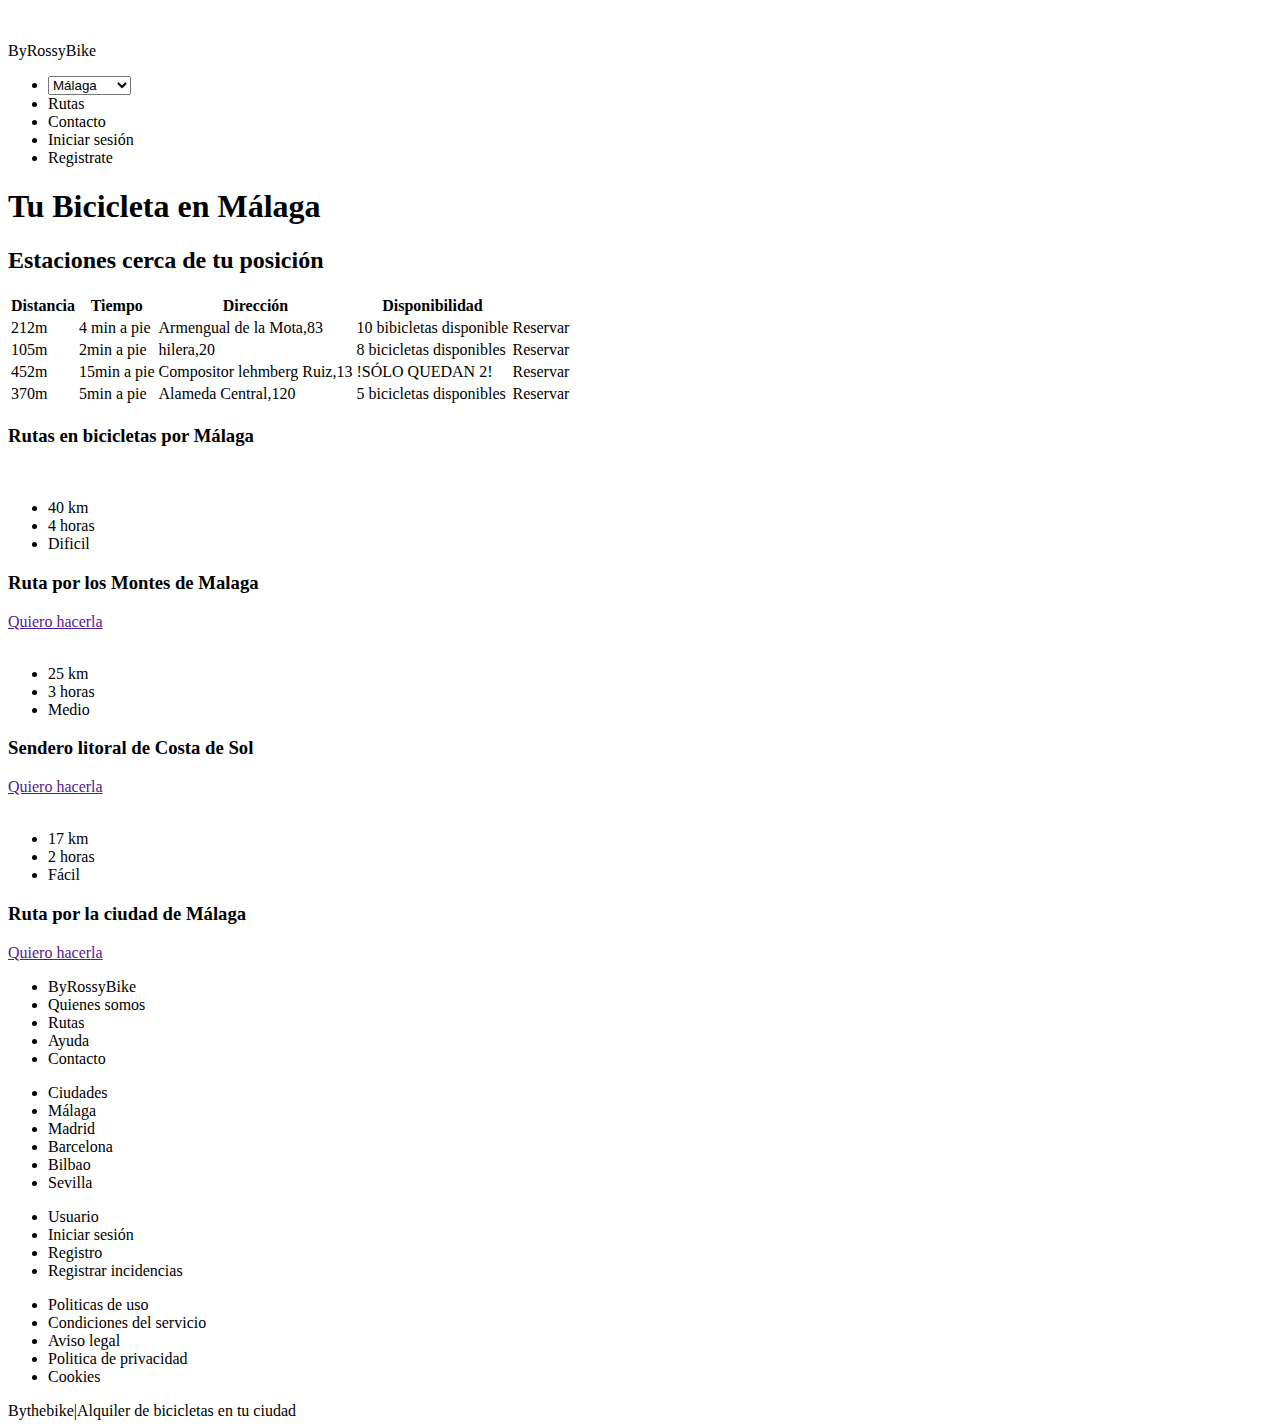
==== reserva/index.html @ 699a14f5 "3 de mayo a las 18hs." ====
<!DOCTYPE html>
<html lang="en">
    <head>
        <meta charset="UTF-8">
        <title>Reserva</title>
        <link href="https://fonts.googleapis.com/css?family=Montserrat" rel="stylesheet">
        <link rel="stylesheet" href="../css/estilos_reserva.css">
    </head>
<body>
    <div class="container">
        <div class="nav">
            <div class="logo">
                <img src="" alt="">
                <p>ByRossyBike</p>
            </div>
            <ul>
                <li>
                    <select class="ciudades">
                            <option>Málaga</option>
                            <option>Barcelona</option>
                            <option>Madrid</option>
                    </select>                    
                </li>
                <li>Rutas</li>
                <li>Contacto</li>
                <li class="iniciasesión">Iniciar sesión</li>
                <li>Registrate</li>
            </ul>
        </div>
        <div class="welcome_image">
           <h1>Tu Bicicleta en Málaga</h1>
        </div>
        <div class="estaciones">
            <h2>Estaciones cerca de tu posición</h2>
            <table>
                <tr>
                    <th>Distancia</th>
                    <th>Tiempo</th>
                    <th>Dirección</th>
                    <th>Disponibilidad</th>
                </tr>
                <tr>
                    <td>212m</td>
                    <td>4 min a pie</td>
                    <td>Armengual de la Mota,83</td>
                    <td>10 bibicletas disponible</td>
                    <td>Reservar</td>
                </tr>
                <tr>
                    <td>105m</td>
                    <td>2min a pie</td>
                    <td>hilera,20</td>
                    <td>8 bicicletas disponibles</td>
                    <td>Reservar</td>
                </tr>
                <tr>
                    <td>452m</td>
                    <td>15min a pie</td>
                    <td>Compositor lehmberg Ruiz,13</td>
                    <td>!SÓLO QUEDAN 2!</td>
                    <td>Reservar</td>
                </tr>
                <tr>
                    <td>370m</td>
                    <td>5min a pie</td>
                    <td>Alameda Central,120</td>
                    <td>5 bicicletas disponibles</td>
                    <td>Reservar</td>
                </tr>
            </table>
        </div>
        <div class="rutas">
            <h3>Rutas en bicicletas por Málaga</h3>
            <div class="ruta">
                <img src="" alt="">
                <div class="detalle">
                    <ul>
                        <li>40 km</li>
                        <li>4 horas</li>
                        <li>Dificil</li>
                    </ul>
                </div>
                <h3>Ruta por los Montes de Malaga</h3>
                <a href="" class="quiero_hacerla">Quiero hacerla</a>
            </div>
            <div class="ruta">
                    <img src="" alt="">
                    <div class="detalle">
                        <ul>
                            <li>25 km</li>
                            <li>3 horas</li>
                            <li>Medio</li>
                        </ul>
                    </div>
                    <h3>Sendero litoral de Costa de Sol</h3>
                    <a href="" class="quiero_hacerla">Quiero hacerla</a>
                </div>    
            </div>
            <div class="ruta">
                    <img src="" alt="">
                    <div class="detalle">
                        <ul>
                            <li>17 km</li>
                            <li>2 horas</li>
                            <li>Fácil</li>
                        </ul>
                    </div>
                    <h3>Ruta por la ciudad de Málaga</h3>
                    <a href="" class="quiero_hacerla">Quiero hacerla</a>
                </div>    
            </div>
        </div>

        <div class="footer">
            <ul>
                <li class="list_title">ByRossyBike</li>
                <li>Quienes somos</li>
                <li>Rutas</li>
                <li>Ayuda</li>
                <li>Contacto</li>
            </ul>
            <ul>
                <li class="list_title"> Ciudades</li>
                <li>Málaga</li>
                <li>Madrid</li>
                <li>Barcelona</li>
                <li>Bilbao</li>
                <li>Sevilla</li>
            </ul>
            <ul>
                <li class="list_title">Usuario</li>
                <li>Iniciar sesión</li>
                <li>Registro</li>
                <li>Registrar incidencias</li>
            </ul>
            <ul>
                <li class="list_title">Politicas de uso</li>
                <li>Condiciones del servicio</li>
                <li>Aviso legal</li>
                <li>Politica de privacidad</li>
                <li>Cookies</li>
            </ul>
        </div>
        <div class="social">
          Bythebike|Alquiler de bicicletas en tu ciudad 
        </div>
    </div><!-- de class="container"-->
</body>
</html>
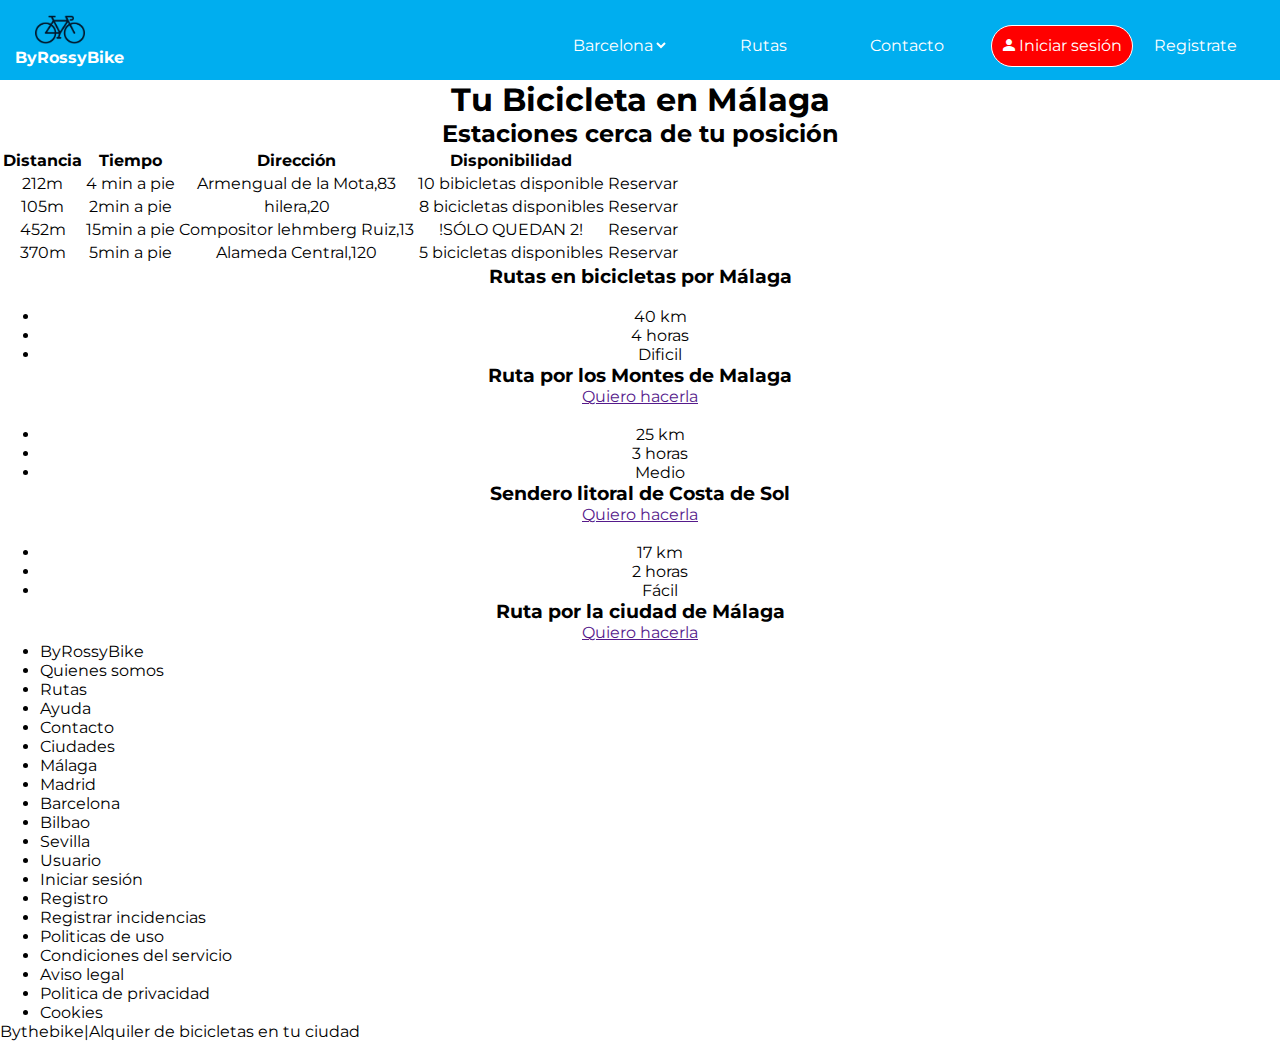
==== commit 1e7b5bfc: "he terminado nav" ====
--- a/reserva/index.html
+++ b/reserva/index.html
@@ -4,26 +4,32 @@
         <meta charset="UTF-8">
         <title>Reserva</title>
         <link href="https://fonts.googleapis.com/css?family=Montserrat" rel="stylesheet">
+        <link rel="stylesheet" href="../css/ionicons/css/ionicons.css">
         <link rel="stylesheet" href="../css/estilos_reserva.css">
     </head>
 <body>
     <div class="container">
         <div class="nav">
             <div class="logo">
-                <img src="" alt="">
-                <p>ByRossyBike</p>
+                <img src="../img/logo-bythebike.png" alt="">
+                <h4>ByRossyBike</h4>
             </div>
             <ul>
                 <li>
                     <select class="ciudades">
                             <option>Málaga</option>
-                            <option>Barcelona</option>
+                            <option selected>Barcelona</option>
                             <option>Madrid</option>
                     </select>                    
                 </li>
                 <li>Rutas</li>
                 <li>Contacto</li>
-                <li class="iniciasesión">Iniciar sesión</li>
+                <li>
+                    <a href="" id="inicia_sesion">
+                        <i class="ion-android-person"></i>
+                        Iniciar sesión
+                    </a>
+                </li>
                 <li>Registrate</li>
             </ul>
         </div>
--- a/css/estilos_reserva.css
+++ b/css/estilos_reserva.css
@@ -0,0 +1,64 @@
+*{
+    margin:0;
+    font-family: 'Montserrat', sans-serif;
+}
+
+.container{
+
+    width: 100%;
+    text-align: center;
+}
+.nav{
+    background-color:#00AEEF;
+    height: 50px;
+    text-align: left;
+    color:white;
+    padding: 15px;
+}
+
+.nav .logo{
+    float:left;
+    width:90px;
+    text-align: center;
+
+}
+.nav .logo img{
+    width: 50px;
+}
+
+.nav ul{    
+     float:right; 
+}
+
+.nav ul li{
+    
+    display:inline-block;
+    width:120px;
+    height:20px;
+    padding: 10px; 
+    text-align: center;
+}
+
+.ciudades{
+    outline: 0;
+    border:0;
+    background-color:#00AEEF;
+    color:white;
+    font-family: 'Montserrat', sans-serif; 
+    font-size:1em;
+}
+
+#inicia_sesion{
+    text-decoration: none;
+    color: white;
+    display: inline-block;
+    width:120px;
+    height: 20px;
+    padding: 10px;
+    border: 1px solid white;
+    border-radius: 30px;
+    background-color: red;
+}
+#inicia_sesion:hover{
+    box-shadow: 1px 1px 5px black;
+}
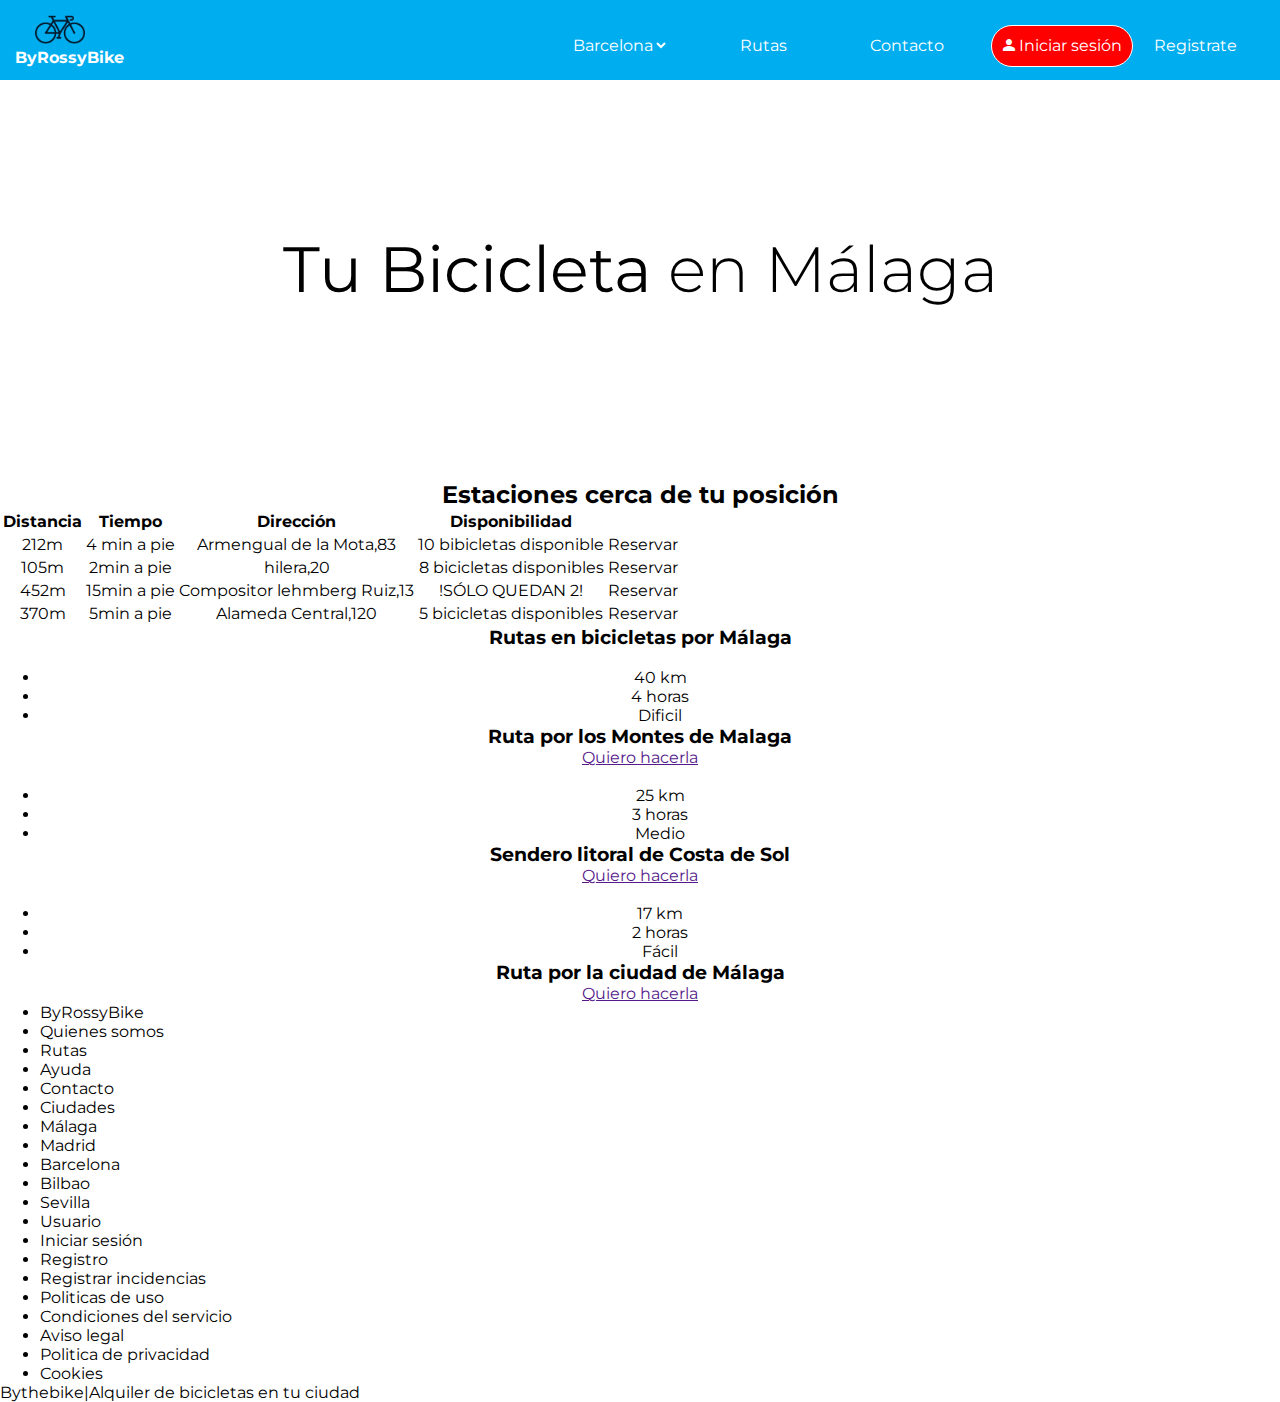
==== commit d3889623: "welcome image añadido!" ====
--- a/reserva/index.html
+++ b/reserva/index.html
@@ -3,7 +3,7 @@
     <head>
         <meta charset="UTF-8">
         <title>Reserva</title>
-        <link href="https://fonts.googleapis.com/css?family=Montserrat" rel="stylesheet">
+        <link href="https://fonts.googleapis.com/css?family=Montserrat:200,300,400,600,700" rel="stylesheet">
         <link rel="stylesheet" href="../css/ionicons/css/ionicons.css">
         <link rel="stylesheet" href="../css/estilos_reserva.css">
     </head>
@@ -33,8 +33,8 @@
                 <li>Registrate</li>
             </ul>
         </div>
-        <div class="welcome_image">
-           <h1>Tu Bicicleta en Málaga</h1>
+        <div class="welcome_image">   
+            <h1><span class="gordo">Tu Bicicleta</span> en Málaga</h1>            
         </div>
         <div class="estaciones">
             <h2>Estaciones cerca de tu posición</h2>
--- a/css/estilos_reserva.css
+++ b/css/estilos_reserva.css
@@ -8,6 +8,9 @@
     width: 100%;
     text-align: center;
 }
+
+/* ========= estilos para div.nav ============ */
+
 .nav{
     background-color:#00AEEF;
     height: 50px;
@@ -62,3 +65,24 @@
 #inicia_sesion:hover{
     box-shadow: 1px 1px 5px black;
 }
+
+/* =========== estilos para div.welcome_image ========== */
+
+.welcome_image{
+    width:100%;
+    height: 400px;
+    background-image: linear-gradient(rgba(255,255, 255, 0.3),rgba(255, 255, 255, 0.3)), url(../img/alquiler-bicicletas-malaga.jpg);
+    background-position: center;
+    background-size: cover;
+}
+
+.welcome_image h1{
+    font-size: 4em;
+    padding-top:150px;
+    color: black;
+    font-weight: 300;
+}
+
+.welcome_image .gordo{
+    font-weight: 400;
+}